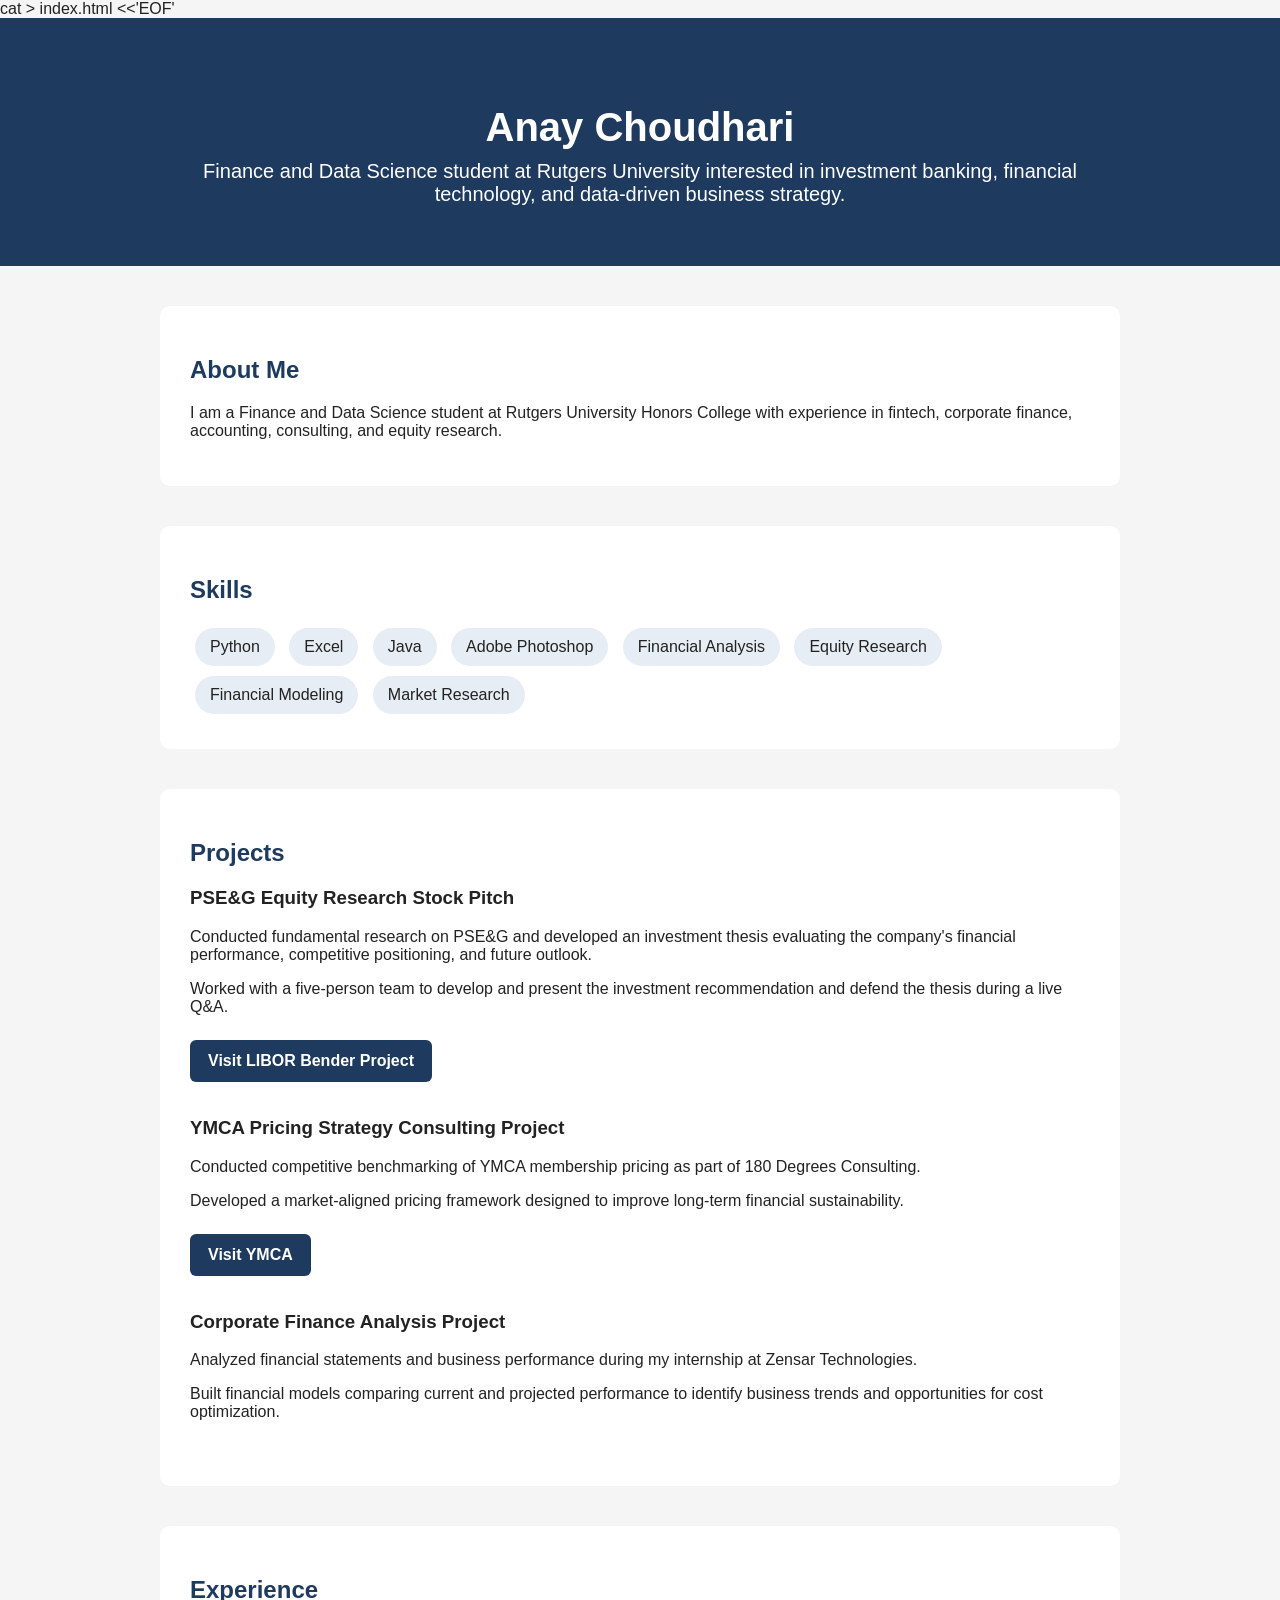
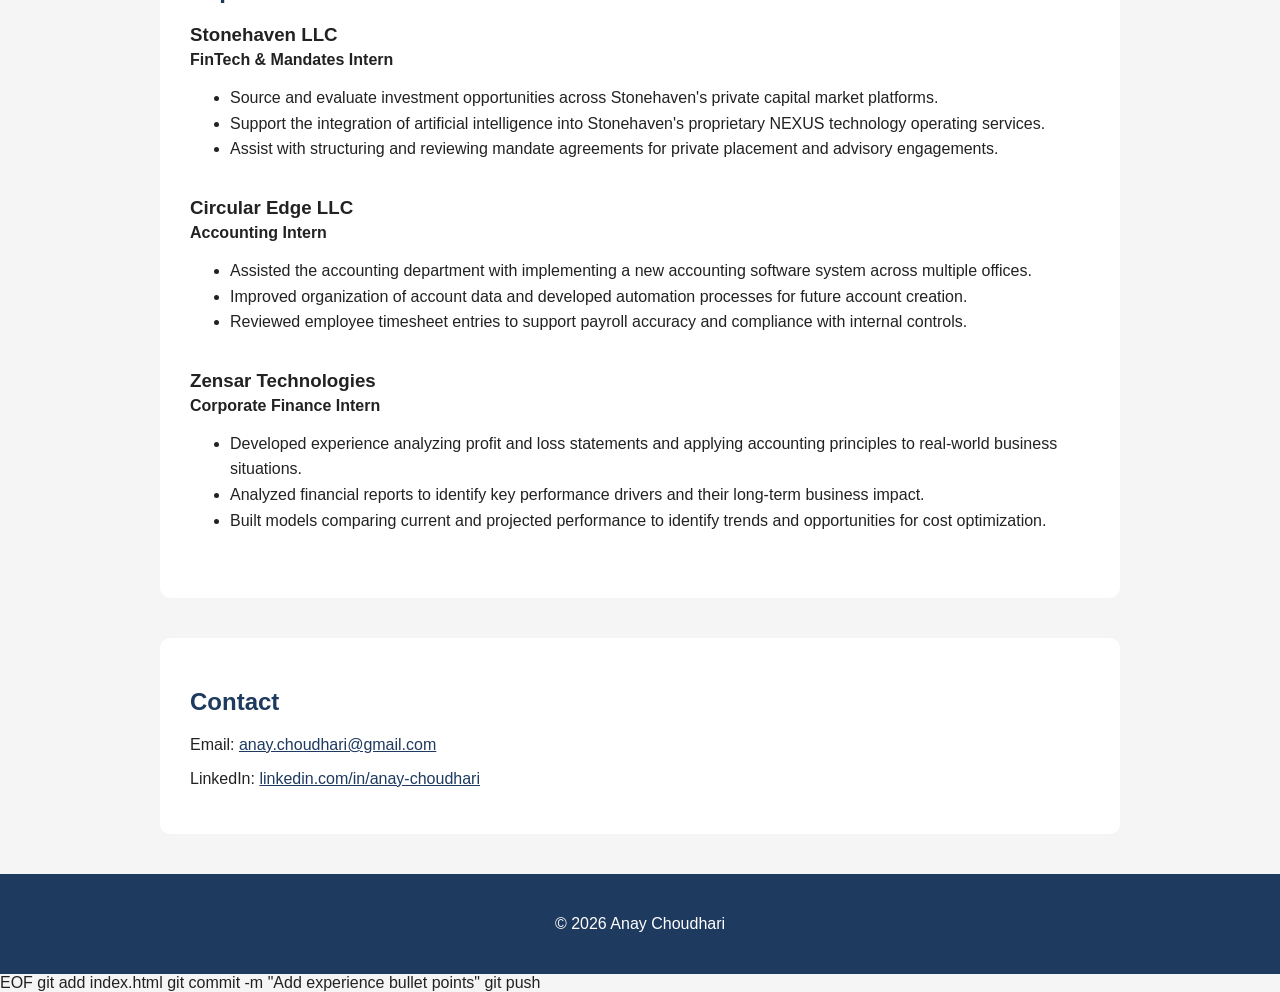
==== index1.html @ 58a4d4c0 "Create index.html for portfolio website" ====
cat > index.html <<'EOF'
<!DOCTYPE html>
<html lang="en">

<head>
    <meta charset="UTF-8">
    <meta name="viewport" content="width=device-width, initial-scale=1.0">

    <title>Anay Choudhari | Portfolio</title>

    <style>
        body {
            font-family: Arial, sans-serif;
            margin: 0;
            background-color: #f5f5f5;
            color: #222;
        }

        header {
            background-color: #1e3a5f;
            color: white;
            text-align: center;
            padding: 60px 20px;
        }

        header h1 {
            font-size: 40px;
            margin-bottom: 10px;
        }

        header p {
            font-size: 20px;
            max-width: 900px;
            margin: 0 auto;
        }

        section {
            max-width: 900px;
            margin: 40px auto;
            padding: 30px;
            background-color: white;
            border-radius: 10px;
        }

        h2 {
            color: #1e3a5f;
        }

        .skills span {
            display: inline-block;
            background-color: #e7edf5;
            padding: 10px 15px;
            margin: 5px;
            border-radius: 20px;
        }

        .project {
            margin-bottom: 35px;
        }

        .experience {
            margin-bottom: 35px;
        }

        .experience h3 {
            margin-bottom: 5px;
        }

        .experience-title {
            font-weight: bold;
            margin-top: 0;
        }

        .experience ul {
            line-height: 1.6;
        }

        .project-link {
            display: inline-block;
            margin-top: 8px;
            padding: 12px 18px;
            background-color: #1e3a5f;
            color: white;
            text-decoration: none;
            border-radius: 6px;
            font-weight: bold;
        }

        .project-link:hover {
            opacity: 0.85;
        }

        a {
            color: #1e3a5f;
        }

        footer {
            text-align: center;
            padding: 25px;
            background-color: #1e3a5f;
            color: white;
        }
    </style>
</head>

<body>

<header>
    <h1>Anay Choudhari</h1>

    <p>
        Finance and Data Science student at Rutgers University interested in
        investment banking, financial technology, and data-driven business strategy.
    </p>
</header>


<section>
    <h2>About Me</h2>

    <p>
        I am a Finance and Data Science student at Rutgers University Honors College
        with experience in fintech, corporate finance, accounting, consulting,
        and equity research.
    </p>
</section>


<section>
    <h2>Skills</h2>

    <div class="skills">
        <span>Python</span>
        <span>Excel</span>
        <span>Java</span>
        <span>Adobe Photoshop</span>
        <span>Financial Analysis</span>
        <span>Equity Research</span>
        <span>Financial Modeling</span>
        <span>Market Research</span>
    </div>
</section>


<section>
    <h2>Projects</h2>

    <div class="project">
        <h3>PSE&G Equity Research Stock Pitch</h3>

        <p>
            Conducted fundamental research on PSE&G and developed an investment
            thesis evaluating the company's financial performance, competitive
            positioning, and future outlook.
        </p>

        <p>
            Worked with a five-person team to develop and present the investment
            recommendation and defend the thesis during a live Q&A.
        </p>

        <a
            class="project-link"
            href="https://www.rulibor.com/bender"
            target="_blank"
            rel="noopener noreferrer">
            Visit LIBOR Bender Project
        </a>
    </div>


    <div class="project">
        <h3>YMCA Pricing Strategy Consulting Project</h3>

        <p>
            Conducted competitive benchmarking of YMCA membership pricing as part
            of 180 Degrees Consulting.
        </p>

        <p>
            Developed a market-aligned pricing framework designed to improve
            long-term financial sustainability.
        </p>

        <a
            class="project-link"
            href="https://www.ymca.org/"
            target="_blank"
            rel="noopener noreferrer">
            Visit YMCA
        </a>
    </div>


    <div class="project">
        <h3>Corporate Finance Analysis Project</h3>

        <p>
            Analyzed financial statements and business performance during my
            internship at Zensar Technologies.
        </p>

        <p>
            Built financial models comparing current and projected performance
            to identify business trends and opportunities for cost optimization.
        </p>
    </div>
</section>


<section>
    <h2>Experience</h2>

    <div class="experience">
        <h3>Stonehaven LLC</h3>
        <p class="experience-title">FinTech & Mandates Intern</p>

        <ul>
            <li>
                Source and evaluate investment opportunities across Stonehaven's
                private capital market platforms.
            </li>
            <li>
                Support the integration of artificial intelligence into
                Stonehaven's proprietary NEXUS technology operating services.
            </li>
            <li>
                Assist with structuring and reviewing mandate agreements for
                private placement and advisory engagements.
            </li>
        </ul>
    </div>


    <div class="experience">
        <h3>Circular Edge LLC</h3>
        <p class="experience-title">Accounting Intern</p>

        <ul>
            <li>
                Assisted the accounting department with implementing a new
                accounting software system across multiple offices.
            </li>
            <li>
                Improved organization of account data and developed automation
                processes for future account creation.
            </li>
            <li>
                Reviewed employee timesheet entries to support payroll accuracy
                and compliance with internal controls.
            </li>
        </ul>
    </div>


    <div class="experience">
        <h3>Zensar Technologies</h3>
        <p class="experience-title">Corporate Finance Intern</p>

        <ul>
            <li>
                Developed experience analyzing profit and loss statements and
                applying accounting principles to real-world business situations.
            </li>
            <li>
                Analyzed financial reports to identify key performance drivers
                and their long-term business impact.
            </li>
            <li>
                Built models comparing current and projected performance to
                identify trends and opportunities for cost optimization.
            </li>
        </ul>
    </div>

</section>


<section>
    <h2>Contact</h2>

    <p>
        Email:
        <a href="mailto:anay.choudhari@gmail.com">
            anay.choudhari@gmail.com
        </a>
    </p>

    <p>
        LinkedIn:
        <a
            href="https://www.linkedin.com/in/anay-choudhari/"
            target="_blank"
            rel="noopener noreferrer">
            linkedin.com/in/anay-choudhari
        </a>
    </p>
</section>


<footer>
    <p>© 2026 Anay Choudhari</p>
</footer>

</body>
</html>
EOF

git add index.html
git commit -m "Add experience bullet points"
git push
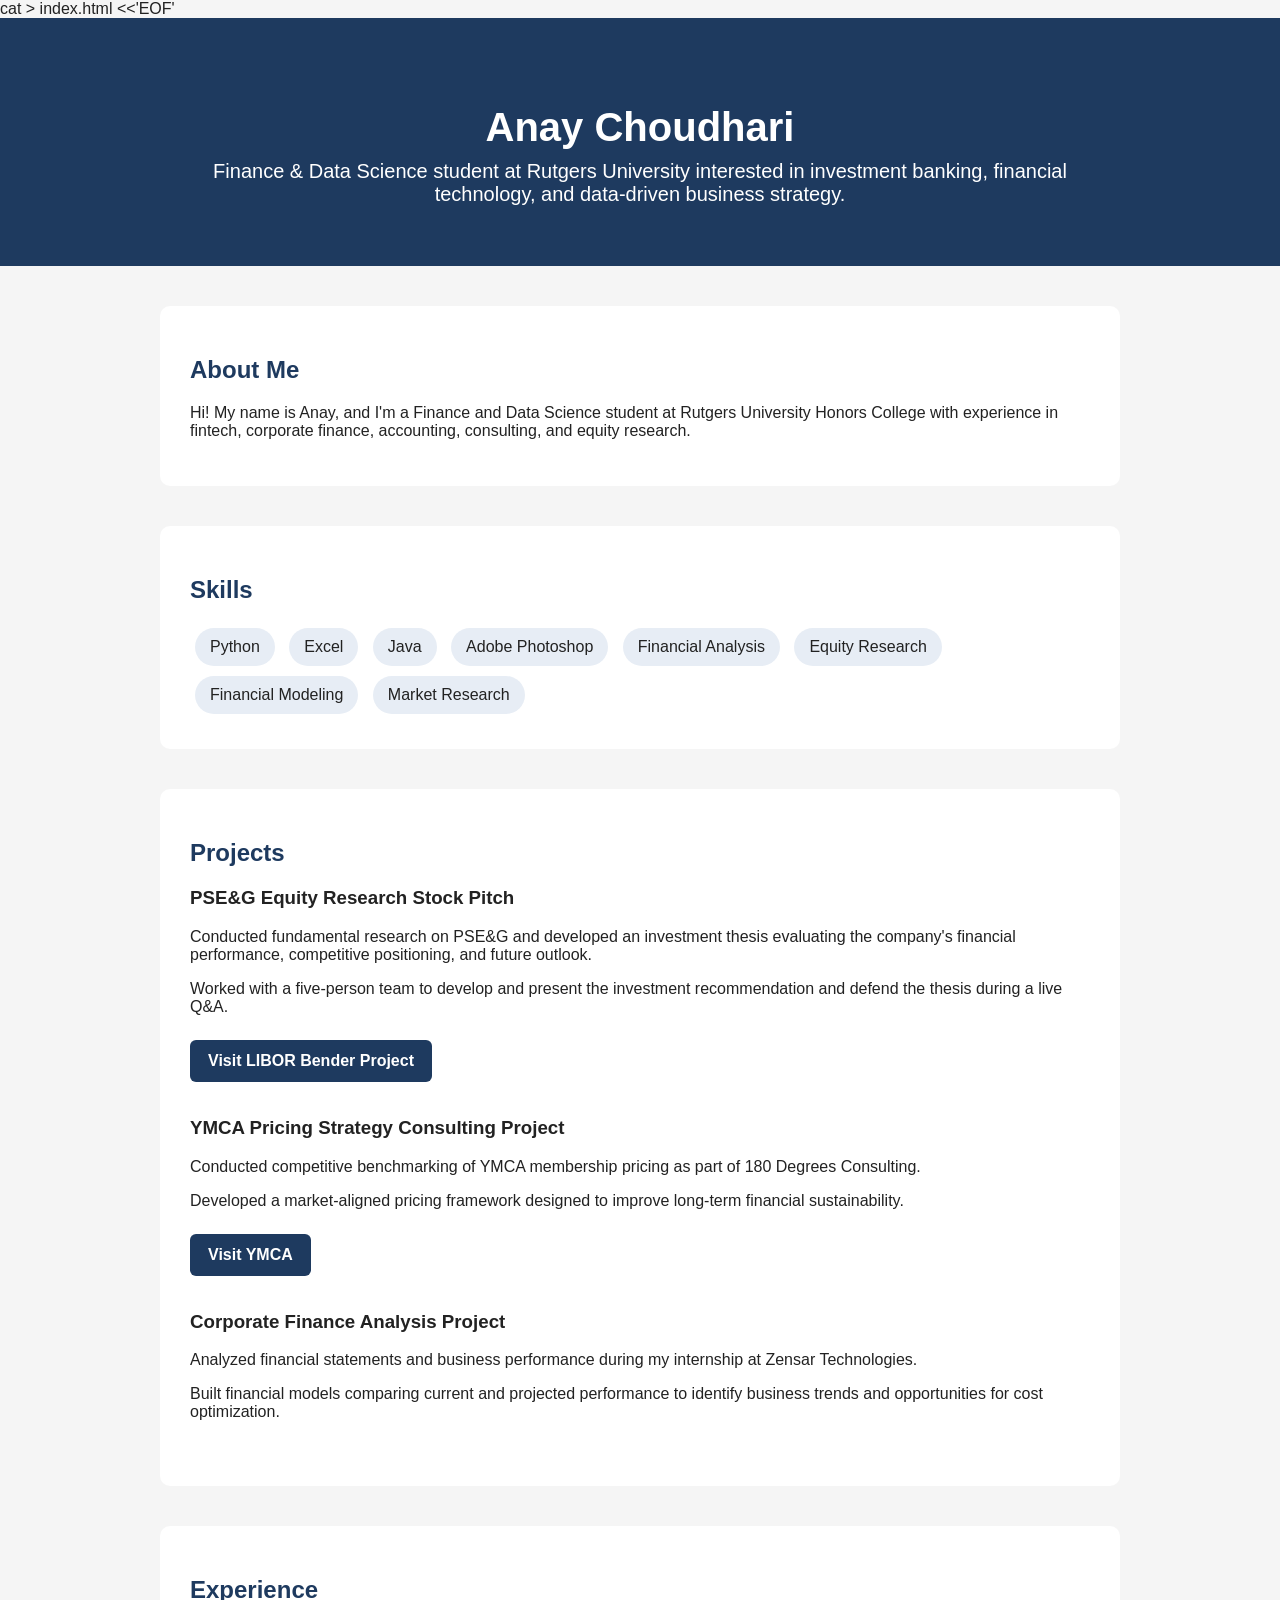
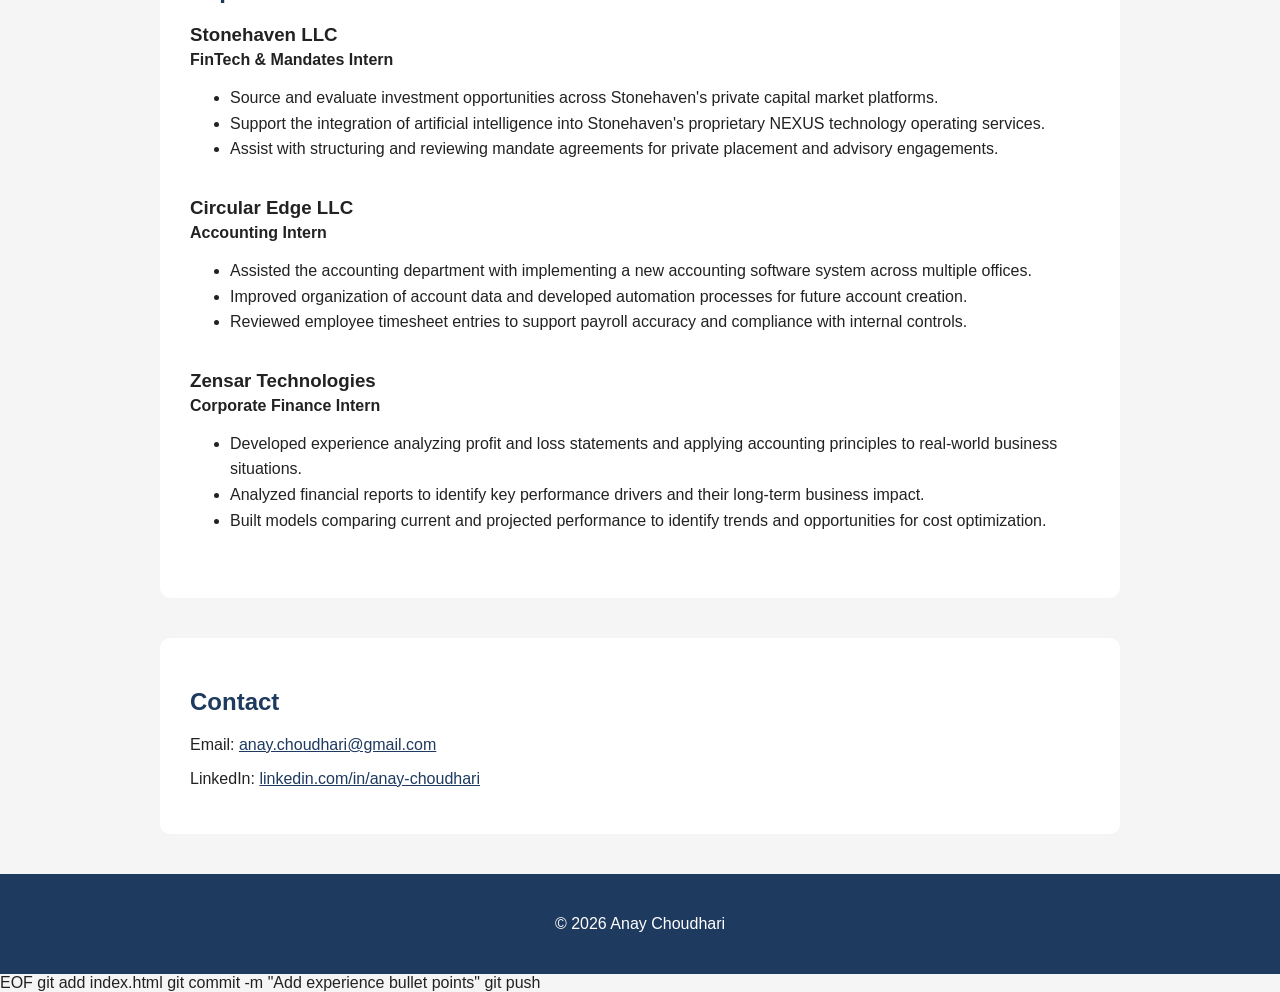
==== commit cbf080ab: "Update personal introduction in index1.html" ====
--- a/index1.html
+++ b/index1.html
@@ -109,7 +109,7 @@
     <h1>Anay Choudhari</h1>
 
     <p>
-        Finance and Data Science student at Rutgers University interested in
+        Finance & Data Science student at Rutgers University interested in
         investment banking, financial technology, and data-driven business strategy.
     </p>
 </header>
@@ -119,7 +119,7 @@
     <h2>About Me</h2>
 
     <p>
-        I am a Finance and Data Science student at Rutgers University Honors College
+        Hi! My name is Anay, and I'm a Finance and Data Science student at Rutgers University Honors College
         with experience in fintech, corporate finance, accounting, consulting,
         and equity research.
     </p>
